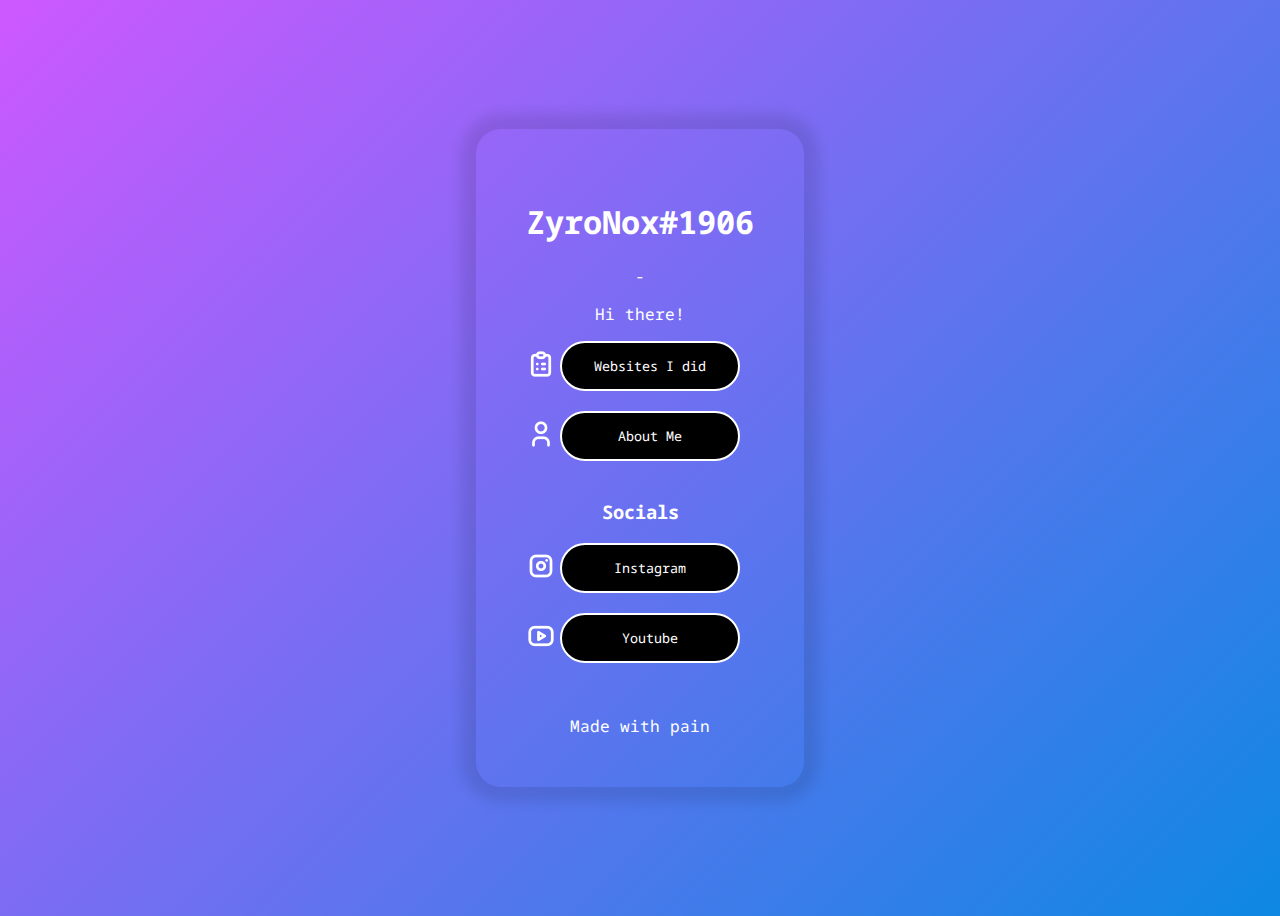
==== index.html @ 221e58f8 "Add files via upload" ====
<!DOCTYPE html>
<html>

    <head>
        <title>Krypt1cZ</title>
        <link rel="stylesheet" href="styles.css">

        <link rel="preconnect" href="https://fonts.googleapis.com">
        <link rel="preconnect" href="https://fonts.gstatic.com" crossorigin>

        <link href="https://fonts.googleapis.com/css2?family=Noto+Sans+Mono&display=swap" rel="stylesheet">

        <meta charset="UTF-8">
        <meta http-equiv="X-UA-Compatible" content="IE=edge">
        <meta name="viewport" content="width=device-width, initial-scale=1.0">
    </head>

<!--- separation for body-->

    <body>
        <main class="aboutme__page">
                <div class="aboutme__name">
                        <h1>ZyroNox#1906</h1>
                </div> 
                <div class="aboutme__desc"> - </div>
                <p class="aboutme__desc">Hi there!</p>
                <section class="not-socials">
                    <form action="/projects/">
                        <img src="icons/tabler-icon-clipboard-list.png" alt="Clipboard List Icon" class="img">
                        <button class="general-button2">Websites I did</button>
                    </form>

                <form action="/aboutme/">
                    <img src="icons/tabler-icon-user.png" alt="User icon" class="img">
                    <button class="general-button2">About Me</button>
                </form>
                </section>
                
                <section class="socials">
                <div class="about-me__socials">
                    <h3> Socials </h3>
                        
                <form action="https://www.instagram.com/k.z3ph/"> 
                    <img src="icons/tabler-icon-brand-instagram.png" class="img">
                    <button class="general-button">Instagram</button> 
                </form> 
                
                <form action="https://www.youtube.com/@zeph4832">
                    <img src="icons/tabler-icon-brand-youtube.png" class="img">
                    <button class="general-button">Youtube</button>
                </form>
                </section>

                <footer>Made with pain</footer>
        </main>
    </body>

</html>
---- styles.css ----
body {
    display: flex;
    flex-direction: column;
    min-height: 100vh;
    align-items: center;
    justify-content: center;
/*    background: linear-gradient(to bottom, #009bf6, #cd58ff); */
    background: linear-gradient(-45deg, #0d88e3, #cd58ff );
/* Animation */
    animation: fadeIn 2s;
}

@keyframes fadeIn {
    0% { opacity: 0;}
    100% { opacity: 1;}
}

h1 {
    display: inline-block;
    align-items: center;
    justify-content: center;
    font-family: Noto Sans Mono;
    color:white;
}

footer {
    font-family:Noto Sans Mono; 
    color: white;
    display: flex;
    justify-content: center;
    margin-top: 2rem;
}

h2 {
    display: block;
    font-family: Noto Sans Mono;
    color:white;
}

.aboutme__name {
    display: flex;
    grid-template-rows: 100px; 
    align-items: center; 
    justify-content: center; 
    font-family: Noto Sans Mono;
}



.aboutme__desc {
    font-size: 16px;
    display:flex;
    color: white;
    font-family: Noto Sans Mono;
    justify-content: center;
}

h3 {
    display: flex;
    align-items: center;
    justify-content: center;
    font-family: Noto Sans Mono;
    color:white;

}

.general-button {
    background-color:rgb(0, 0, 0);
    font-family: Noto Sans Mono;
    color: white;

    border: 2px solid white; 
    height: 50px;
    width: 180px;
    border-radius: 50px;
    cursor: pointer;
    transition: opacity 0.5s;
    margin-bottom: 20px;

    justify-content: center;
    align-items: center;
}

.general-button2 {
    background-color:rgb(0, 0, 0);
    font-family: Noto Sans Mono;
    color: white;

    border: 2px solid white; 
    height: 50px;
    width: 180px;
    border-radius: 50px;
    cursor: pointer;
    margin-bottom: 20px;

    justify-content: center;
    align-items: center;
    transition: opacity 0.5s;
}

.general-button2:hover {
    opacity: 0.4;
    transition: opacity 0.5s;
}


.general-button:hover {
    opacity: 0.4;
    transition: opacity 0.5s;
}

.aboutme__page {
    display: block;
    box-shadow: 0px 0px 13px 15px rgba(0,0,0, 0.1);
    border-radius: 25px;
    padding: 50px;
}

.img {
    display: inline-block;
    width: 30px;
    position: relative;
    overflow: visible;
    top: 0.5rem;
}

.img-git {
    display: inline-block;
    width: 30px;
    position: relative;
    overflow: visible;
    top: 0.65rem;
}
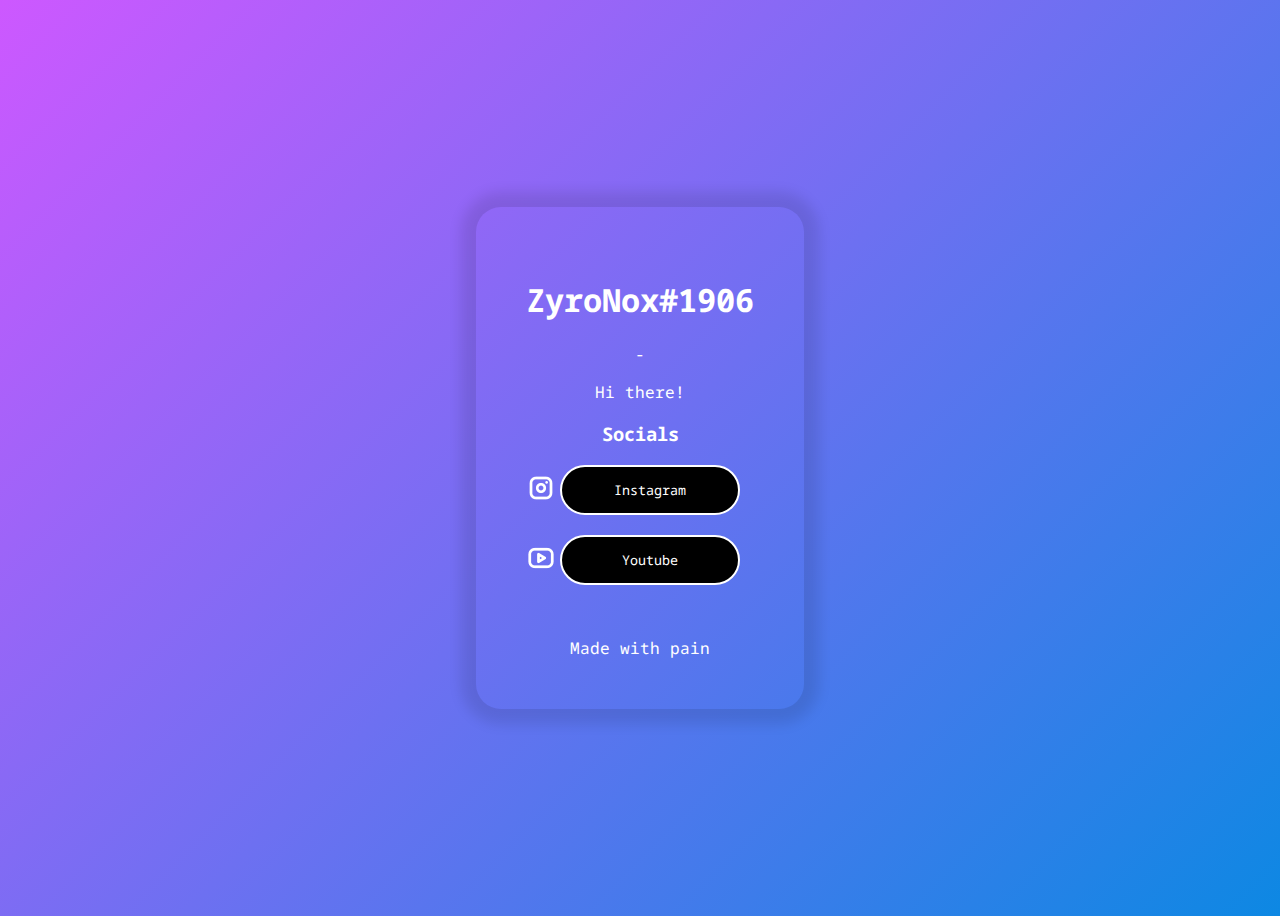
==== commit 68786d92: "Update index.html" ====
--- a/index.html
+++ b/index.html
@@ -2,7 +2,7 @@
 <html>
 
     <head>
-        <title>Krypt1cZ</title>
+        <title>ZyroNox</title>
         <link rel="stylesheet" href="styles.css">
 
         <link rel="preconnect" href="https://fonts.googleapis.com">
@@ -24,18 +24,7 @@
                 </div> 
                 <div class="aboutme__desc"> - </div>
                 <p class="aboutme__desc">Hi there!</p>
-                <section class="not-socials">
-                    <form action="/projects/">
-                        <img src="icons/tabler-icon-clipboard-list.png" alt="Clipboard List Icon" class="img">
-                        <button class="general-button2">Websites I did</button>
-                    </form>
 
-                <form action="/aboutme/">
-                    <img src="icons/tabler-icon-user.png" alt="User icon" class="img">
-                    <button class="general-button2">About Me</button>
-                </form>
-                </section>
-                
                 <section class="socials">
                 <div class="about-me__socials">
                     <h3> Socials </h3>
--- a/styles.css
+++ b/styles.css
@@ -79,6 +79,8 @@
 
     justify-content: center;
     align-items: center;
+    transition: transform 0.5s;
+    transition: opacity 0.5s;
 }
 
 .general-button2 {
@@ -96,17 +98,25 @@
     justify-content: center;
     align-items: center;
     transition: opacity 0.5s;
+    transition: transform 0.5s;
 }
 
 .general-button2:hover {
-    opacity: 0.4;
+    opacity: 0.8;
     transition: opacity 0.5s;
+    transform: scale(1.05);
+    -webkit-transform: scale(1.05);
+    -ms-transform: scale(1.05);
+    transition: transform 0.5s;
 }
 
-
 .general-button:hover {
-    opacity: 0.4;
-    transition: opacity 0.5s;
+    opacity: 0.8;
+    transition: opacity 1s;
+    transition: transform 0.5s;
+    transform: scale(1.05);
+    -webkit-transform: scale(1.05);
+    -ms-transform: scale(1.05);
 }
 
 .aboutme__page {
@@ -130,4 +140,4 @@
     position: relative;
     overflow: visible;
     top: 0.65rem;
-}+}
